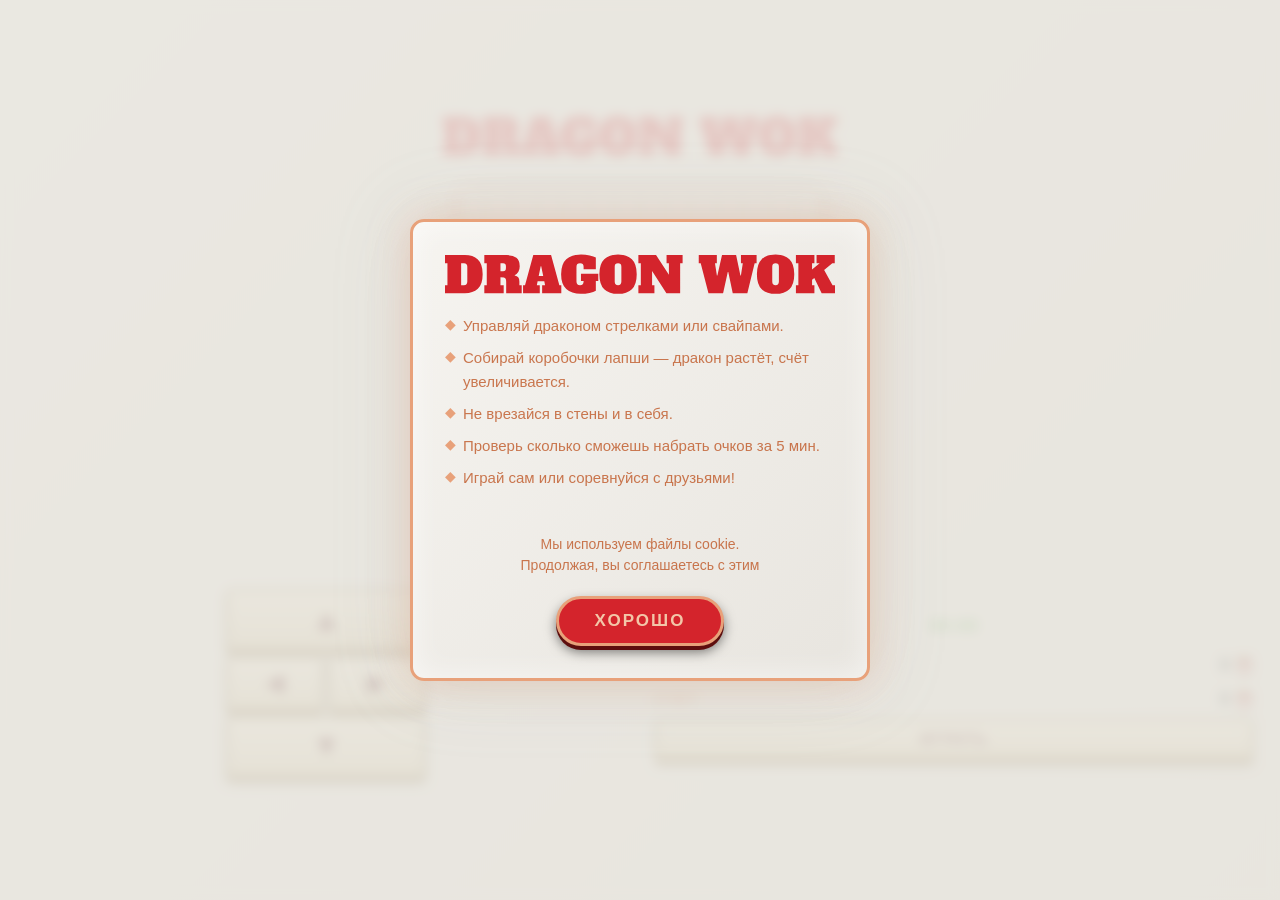
==== index.html @ 241ba885 "transfer" ====
<!DOCTYPE html>
<html lang="en">
<head>
  <meta charset="UTF-8">
  <meta name="viewport" content="width=device-width, initial-scale=1.0, maximum-scale=1.0, user-scalable=no, viewport-fit=cover">
  <meta name="theme-color" content="#0b0c1e">
  <title>DRAGON WOK</title>
  
  <link rel="icon" type="image/png" sizes="16x16" href="game/assets/favicon/favicon-16x16.png">
  <link rel="icon" type="image/png" sizes="32x32" href="game/assets/favicon/favicon-32x32.png">
  <link rel="apple-touch-icon" sizes="180x180" href="game/assets/favicon/apple-touch-icon.png">

  <style>
  /* ============================================================
     [BLOCK: preloader]
     Виден до загрузки CSS и JS. Инлайн-стили — чтобы отрисовался
     мгновенно, без внешних запросов.
     ============================================================ */
  html { visibility: hidden; }
  html.ready { visibility: visible; }

  #preloader {
    position: fixed;
    inset: 0;
    z-index: 9999;

    display: flex;
    flex-direction: column;
    align-items: center;
    justify-content: center;
    gap: 24px;

    background: #eceae6;
    color: #262729;

    font-family: system-ui, -apple-system, sans-serif;
    font-size: 18px;
    letter-spacing: 2px;
    text-align: center;

    visibility: visible;
  }

  html.ready #preloader {
    display: none;
  }

  .preloader-logo {
    width: min(80vw, 320px);
    height: auto;
  }

  .preloader-head {
    width: 72px;
    height: 72px;
    object-fit: contain;

    animation: preloader-bounce 1.4s ease-in-out infinite;
  }

  .preloader-text {
    opacity: 0.7;
  }

  @keyframes preloader-bounce {
    0%, 100% { transform: translateY(0); }
    50%      { transform: translateY(-12px); }
  }
  </style>

  <!-- Core -->
  <link rel="stylesheet" href="core/css/base.css">
  <link rel="stylesheet" href="core/css/layout.css">
  <link rel="stylesheet" href="core/css/overlays.css">
  <link rel="stylesheet" href="core/css/controls.css">

  <!-- Game -->
  <link rel="stylesheet" href="game/css/theme.css">

</head>
<body>

    <!-- ============================================================
       PRELOADER
       ============================================================ -->
  <div id="preloader">

    <!-- Логотип (SVG-инлайн) -->
    <svg class="preloader-logo" xmlns="http://www.w3.org/2000/svg"
         viewBox="0 12.2 478.1 40.3" width="478.1" height="40.3">
      <g fill="#d4242c">
        <g transform="translate(0, 0)">
          <path d="M0 43.60L2.50 43.60L2.50 21.10L0 21.10L0 12.90L22.95 12.90Q29.40 12.90 32.80 15.55Q36.20 18.20 36.20 24.15Q36.20 27.50 34.85 29.95Q33.50 32.40 31 33.35L31.05 33.85Q35.85 34.60 35.85 39.75L35.85 43.60L38.20 43.60L38.20 51.80L22.35 51.80L22.35 40.05Q22.35 38.10 21.78 37.10Q21.20 36.10 19.98 35.75Q18.75 35.40 16.50 35.40L16.50 43.60L19.80 43.60L19.80 51.80L0 51.80L0 43.60M19.20 29.30Q20.65 29.30 21.38 28.53Q22.10 27.75 22.10 26.10L22.10 24.30Q22.10 22.65 21.38 21.88Q20.65 21.10 19.20 21.10L16.50 21.10L16.50 29.30L19.20 29.30ZM76.70 43.60L78.70 43.60L78.70 51.80L59.10 51.80L59.10 43.60L62.10 43.60L61.30 39.60L54.50 39.60L53.70 43.60L56.70 43.60L56.70 51.80L39.60 51.80L39.60 43.60L41.60 43.60L50.05 12.90L68.25 12.90L76.70 43.60M55.60 34.30L60.20 34.30L58.15 24.35L57.65 24.35L55.60 34.30ZM135.45 21.10L132.95 21.10L132.95 43.60L135.45 43.60L135.45 51.80L116.55 51.80L116.55 43.60L118.95 43.60L118.95 26.10L110.45 51.80L103.05 51.80L94.30 26.35L94.30 43.60L96.70 43.60L96.70 51.80L80.30 51.80L80.30 43.60L82.80 43.60L82.80 21.10L80.30 21.10L80.30 12.90L103.20 12.90L108.40 28.50L113.40 12.90L135.45 12.90L135.45 21.10ZM137.45 51.80L137.45 43.60L139.95 43.60L139.95 21.10L137.45 21.10L137.45 12.90L171.20 12.90L171.20 28.00L160.00 28.00L160.00 21.10L153.95 21.10L153.95 29.00L158.35 29.00L158.35 34.70L153.95 34.70L153.95 43.60L160.00 43.60L160.00 35.70L171.20 35.70L171.20 51.80L137.45 51.80ZM201.90 12.90L218.30 12.90L218.30 21.10L215.80 21.10L215.80 51.80L201.75 51.80L187.10 29.25L187.10 43.60L189.50 43.60L189.50 51.80L173.10 51.80L173.10 43.60L175.60 43.60L175.60 21.10L173.10 21.10L173.10 12.90L191.15 12.90L204.30 32.95L204.30 21.10L201.90 21.10L201.90 12.90ZM235.20 43.60L237.70 43.60L237.70 21.15L235.20 21.15L235.20 12.90L255.50 12.90Q263.85 12.90 268.78 17.48Q273.70 22.05 273.70 32.35Q273.70 42.65 268.78 47.23Q263.85 51.80 255.50 51.80L235.20 51.80L235.20 43.60M254.60 43.60Q256.30 43.60 257.15 42.70Q258 41.80 258 39.90L258 24.80Q258 21.10 254.60 21.10L251.70 21.10L251.70 43.60L254.60 43.60ZM275.40 43.60L277.90 43.60L277.90 21.10L275.40 21.10L275.40 12.90L298.35 12.90Q304.80 12.90 308.20 15.55Q311.60 18.20 311.60 24.15Q311.60 27.50 310.25 29.95Q308.90 32.40 306.40 33.35L306.45 33.85Q311.25 34.60 311.25 39.75L311.25 43.60L313.60 43.60L313.60 51.80L297.75 51.80L297.75 40.05Q297.75 38.10 297.18 37.10Q296.60 36.10 295.38 35.75Q294.15 35.40 291.90 35.40L291.90 43.60L295.20 43.60L295.20 51.80L275.40 51.80L275.40 43.60M294.60 29.30Q296.05 29.30 296.78 28.53Q297.50 27.75 297.50 26.10L297.50 24.30Q297.50 22.65 296.78 21.88Q296.05 21.10 294.60 21.10L291.90 21.10L291.90 29.30L294.60 29.30ZM352.10 43.60L354.10 43.60L354.10 51.80L334.50 51.80L334.50 43.60L337.50 43.60L336.70 39.60L329.90 39.60L329.10 43.60L332.10 43.60L332.10 51.80L315.00 51.80L315.00 43.60L317.00 43.60L325.45 12.90L343.65 12.90L352.10 43.60M331.00 34.30L335.60 34.30L333.55 24.35L333.05 24.35L331.00 34.30ZM391.90 39.30L389.40 39.30L389.40 49.30Q387.20 50.55 382.98 51.53Q378.75 52.50 373.85 52.50Q364.50 52.50 359.20 47.58Q353.90 42.65 353.90 32.35Q353.90 21.80 359.18 17Q364.45 12.20 374.25 12.20Q379.00 12.20 383.15 13.20Q387.30 14.20 389.40 15.45L389.40 27.40L376.90 27.40L376.90 25.05Q376.90 22.95 376.03 22.03Q375.15 21.10 373.25 21.10Q371.35 21.10 370.48 22.03Q369.60 22.95 369.60 25.05L369.60 39.65Q369.60 41.75 370.48 42.68Q371.35 43.60 373.25 43.60Q375.15 43.60 376.03 42.68Q376.90 41.75 376.90 39.65L376.90 39.30L374.20 39.30L374.20 31.85L391.90 31.85L391.90 39.30ZM412.10 52.50Q402.95 52.50 397.98 47.70Q393.00 42.90 393.00 32.35Q393.00 21.80 397.98 17Q402.95 12.20 412.10 12.20Q421.25 12.20 426.23 17Q431.20 21.80 431.20 32.35Q431.20 42.90 426.23 47.70Q421.25 52.50 412.10 52.50M412.10 43.60Q413.80 43.60 414.65 42.70Q415.50 41.80 415.50 39.90L415.50 24.80Q415.50 22.90 414.65 22.00Q413.80 21.10 412.10 21.10Q410.40 21.10 409.55 22.00Q408.70 22.90 408.70 24.80L408.70 39.90Q408.70 41.85 409.55 42.73Q410.40 43.60 412.10 43.60ZM461.70 12.90L478.10 12.90L478.10 21.10L475.60 21.10L475.60 51.80L461.55 51.80L446.90 29.25L446.90 43.60L449.30 43.60L449.30 51.80L432.90 51.80L432.90 43.60L435.40 43.60L435.40 21.10L432.90 21.10L432.90 12.90L450.95 12.90L464.10 32.95L464.10 21.10L461.70 21.10L461.70 12.90Z"/>
        </g>
      </g>
    </svg>

    <!-- Голова дракона -->
    <img class="preloader-head" src="game/assets/head.svg" alt="">

    <!-- Текст -->
    <div class="preloader-text">Загрузка...</div>

  </div>

  <div class="game-wrapper" id="gameWrapper">

    <header class="header" id="header">
      <div class="header-brand" id="headerBrand">
        <!-- Сюда: логотип или название -->
        <img src="game/assets/logo.svg" alt="Game" class="header-logo">
      </div>
    </header>

    <div class="canvas-container" id="canvasContainer">
      <canvas id="gameCanvas" width="600" height="600"></canvas>

      <div id="startHint" class="touch-hint" role="status" aria-live="polite">
        <div class="hint-start">
          <small>НАЖМИТЕ "ИГРАТЬ"</small>
        </div>

        <div class="hint-limit">
          <div class="hint-limit-title">Время вышло</div>
          <div class="hint-limit-record">
            Ваш рекорд: <span id="limitBestScore">0</span>
          </div>
          <div class="hint-limit-body">
            <p>Надеемся, что смогли вас развлечь</p>
            <p>Ждём вас снова, и желаем приятного аппетита!</p>
          </div>
        </div>
      </div>
    </div>

    <div class="bottom-row" id="bottomRow">

<div class="dpad" id="dpad">

      <button class="dpad-btn dpad-up" data-dir="UP" type="button" aria-label="Up">
        <svg class="dpad-icon" viewBox="0 0 24 24" aria-hidden="true">
          <path d="M12 4 L20 20 L4 20 Z" fill="currentColor"/>
        </svg>
      </button>

      <button class="dpad-btn dpad-left" data-dir="LEFT" type="button" aria-label="Left">
        <svg class="dpad-icon" viewBox="0 0 24 24" aria-hidden="true">
          <path d="M4 12 L20 4 L20 20 Z" fill="currentColor"/>
        </svg>
      </button>

      <button class="dpad-btn dpad-right" data-dir="RIGHT" type="button" aria-label="Right">
        <svg class="dpad-icon" viewBox="0 0 24 24" aria-hidden="true">
          <path d="M20 12 L4 4 L4 20 Z" fill="currentColor"/>
        </svg>
      </button>

      <button class="dpad-btn dpad-down" data-dir="DOWN" type="button" aria-label="Down">
        <svg class="dpad-icon" viewBox="0 0 24 24" aria-hidden="true">
          <path d="M12 20 L4 4 L20 4 Z" fill="currentColor"/>
        </svg>
      </button>

    </div>

      <div class="bottom-right" id="bottomRight">

        <div class="timer-box" id="timerBox">
          <span id="timeLeft">00:00</span>
        </div>

        <div class="stat-row">
          <span class="stat-label" id="bestLabel">РЕКОРД</span>
          <span class="stat-value">
            <span id="bestScore">0</span>
            <img src="game/assets/box.svg" alt="" class="stat-icon">
          </span>
        </div>

        <div class="stat-row">
          <span class="stat-label" id="scoreLabel">СЧЕТ</span>
          <span class="stat-value">
            <span id="scoreDisplay">0</span>
            <img src="game/assets/box.svg" alt="" class="stat-icon">
          </span>
        </div>

          <button id="pauseButton" class="pause-btn" type="button" aria-label="Pause">Играть</button>

        

      </div>

    </div>

  </div>

  <div class="intro-modal hidden" id="introModal" role="dialog" aria-modal="true" aria-labelledby="introTitle">
    <div class="intro-content">

      <div class="header-brand">
          <!-- Generated by text-to-svg.com -->
          <svg xmlns="http://www.w3.org/2000/svg" viewBox="0 12.199999809265137 398.70001220703125 40.29999923706055" data-asc="1.036" width="398.70001220703125" height="40.29999923706055"><g fill="#d4242c"><g transform="translate(0, 0)"><path d="M0 43.60L2.50 43.60L2.50 21.15L0 21.15L0 12.90L20.30 12.90Q28.65 12.90 33.58 17.48Q38.50 22.05 38.50 32.35Q38.50 42.65 33.58 47.23Q28.65 51.80 20.30 51.80L0 51.80L0 43.60M19.40 43.60Q21.10 43.60 21.95 42.70Q22.80 41.80 22.80 39.90L22.80 24.80Q22.80 21.10 19.40 21.10L16.50 21.10L16.50 43.60L19.40 43.60ZM40.20 43.60L42.70 43.60L42.70 21.10L40.20 21.10L40.20 12.90L63.15 12.90Q69.60 12.90 73 15.55Q76.40 18.20 76.40 24.15Q76.40 27.50 75.05 29.95Q73.70 32.40 71.20 33.35L71.25 33.85Q76.05 34.60 76.05 39.75L76.05 43.60L78.40 43.60L78.40 51.80L62.55 51.80L62.55 40.05Q62.55 38.10 61.98 37.10Q61.40 36.10 60.18 35.75Q58.95 35.40 56.70 35.40L56.70 43.60L60 43.60L60 51.80L40.20 51.80L40.20 43.60M59.40 29.30Q60.85 29.30 61.58 28.53Q62.30 27.75 62.30 26.10L62.30 24.30Q62.30 22.65 61.58 21.88Q60.85 21.10 59.40 21.10L56.70 21.10L56.70 29.30L59.40 29.30ZM116.90 43.60L118.90 43.60L118.90 51.80L99.30 51.80L99.30 43.60L102.30 43.60L101.50 39.60L94.70 39.60L93.90 43.60L96.90 43.60L96.90 51.80L79.80 51.80L79.80 43.60L81.80 43.60L90.25 12.90L108.45 12.90L116.90 43.60M95.80 34.30L100.40 34.30L98.35 24.35L97.85 24.35L95.80 34.30ZM156.70 39.30L154.20 39.30L154.20 49.30Q152 50.55 147.78 51.53Q143.55 52.50 138.65 52.50Q129.30 52.50 124 47.58Q118.70 42.65 118.70 32.35Q118.70 21.80 123.97 17Q129.25 12.20 139.05 12.20Q143.80 12.20 147.95 13.20Q152.10 14.20 154.20 15.45L154.20 27.40L141.70 27.40L141.70 25.05Q141.70 22.95 140.82 22.03Q139.95 21.10 138.05 21.10Q136.15 21.10 135.28 22.03Q134.40 22.95 134.40 25.05L134.40 39.65Q134.40 41.75 135.28 42.68Q136.15 43.60 138.05 43.60Q139.95 43.60 140.82 42.68Q141.70 41.75 141.70 39.65L141.70 39.30L139 39.30L139 31.85L156.70 31.85L156.70 39.30ZM176.90 52.50Q167.75 52.50 162.78 47.70Q157.80 42.90 157.80 32.35Q157.80 21.80 162.78 17Q167.75 12.20 176.90 12.20Q186.05 12.20 191.03 17Q196 21.80 196 32.35Q196 42.90 191.03 47.70Q186.05 52.50 176.90 52.50M176.90 43.60Q178.60 43.60 179.45 42.70Q180.30 41.80 180.30 39.90L180.30 24.80Q180.30 22.90 179.45 22.00Q178.60 21.10 176.90 21.10Q175.20 21.10 174.35 22.00Q173.50 22.90 173.50 24.80L173.50 39.90Q173.50 41.85 174.35 42.73Q175.20 43.60 176.90 43.60ZM226.50 12.90L242.90 12.90L242.90 21.10L240.40 21.10L240.40 51.80L226.35 51.80L211.70 29.25L211.70 43.60L214.10 43.60L214.10 51.80L197.70 51.80L197.70 43.60L200.20 43.60L200.20 21.10L197.70 21.10L197.70 12.90L215.75 12.90L228.90 32.95L228.90 21.10L226.50 21.10L226.50 12.90ZM302.55 12.90L318.55 12.90L318.55 21.10L316.55 21.10L309.10 51.80L294.15 51.80L289.60 30.20L289.10 30.20L284.30 51.80L269.35 51.80L261.40 21.10L259.40 21.10L259.40 12.90L277.90 12.90L277.90 21.10L276.00 21.10L277.95 33.85L278.45 33.85L283.20 12.90L297.60 12.90L302.00 33.85L302.50 33.85L304.45 21.10L302.55 21.10L302.55 12.90ZM337.95 52.50Q328.80 52.50 323.82 47.70Q318.85 42.90 318.85 32.35Q318.85 21.80 323.82 17Q328.80 12.20 337.95 12.20Q347.10 12.20 352.07 17Q357.05 21.80 357.05 32.35Q357.05 42.90 352.07 47.70Q347.10 52.50 337.95 52.50M337.95 43.60Q339.65 43.60 340.50 42.70Q341.35 41.80 341.35 39.90L341.35 24.80Q341.35 22.90 340.50 22.00Q339.65 21.10 337.95 21.10Q336.25 21.10 335.40 22.00Q334.55 22.90 334.55 24.80L334.55 39.90Q334.55 41.85 335.40 42.73Q336.25 43.60 337.95 43.60ZM396.20 43.60L398.70 43.60L398.70 51.80L385.05 51.80L377.55 36.30L375.25 38.20L375.25 43.60L377.65 43.60L377.65 51.80L358.75 51.80L358.75 43.60L361.25 43.60L361.25 21.10L358.75 21.10L358.75 12.90L377.65 12.90L377.65 21.10L375.25 21.10L375.25 27.70L383 21.10L379.85 21.10L379.85 12.90L398.45 12.90L398.45 21.10L395.95 21.10L387.60 28.00L396.20 43.60Z"/></g></g></svg>
      </div>
      <div class="intro-rules">
        <ul>
          <li>Управляй драконом стрелками или свайпами.</li>
          <li>Собирай коробочки лапши — дракон растёт, счёт увеличивается.</li>
          <li>Не врезайся в стены и в себя.</li>
          <li>Проверь сколько сможешь набрать очков за <span id="introLimitMinutes">5</span> мин.</li>
          <li>Играй сам или соревнуйся с друзьями!</li>
        </ul>
      </div>

      <div class="intro-cookie">
        Мы используем файлы cookie. <br>Продолжая, вы соглашаетесь с этим
      </div>

      <button class="intro-accept" id="introAccept" type="button">
        Хорошо
      </button>

    </div>
  </div>

  <script type="module" src="core/js/main.js"></script>

  <!-- <a href='https://pngtree.com/freepng/chinese-dragon-head_5399712.html'>png image from pngtree.com/</a> -->
</body>
</html>
---- core/css/base.css ----
/* ============================================================
   [FILE: core/css/base.css]
   Назначение: reset, структурные переменные, html/body, утилиты.
   Без стилистики — цвета, шрифты, тени, радиусы задаются игрой
   в game/css/theme.css.
   ============================================================ */


/* ============================================================
   [BLOCK: reset]
   ============================================================ */
*,
*::before,
*::after {
  box-sizing: border-box;
  margin: 0;
  padding: 0;
  -webkit-tap-highlight-color: transparent;
}


/* ============================================================
   [BLOCK: structural-tokens]
   Только то, что описывает структуру и тайминги.
   Никаких цветов, шрифтов, скруглений — они в theme.css.
   ============================================================ */
:root {

  /* ---------- Отступы между блоками ---------- */
  --gap-xs:   clamp(4px, 0.8vw, 5px);
  --gap-sm: clamp(16px, 4vw, 28px);
  --gap-md:   clamp(6px, 1.8vw, 12px);
  --gap-lg:   clamp(10px, 2.5vw, 18px);

  /* ---------- Внутренние отступы панелей ---------- */
  --pad-panel-y: clamp(5px, 1.4vw, 9px);
  --pad-panel-x: clamp(8px, 2vw, 14px);

  /* ---------- Размеры ключевых блоков ---------- */
  --wrapper-pad:  clamp(4px, 1vw, 10px);
  --header-h: clamp(36px, 9vw, 52px);
  --dpad-size:    clamp(150px, 38vw, 200px);
  --bottom-pad-y: 6px;
  --bottom-h:     calc(var(--dpad-size) + var(--bottom-pad-y) * 2);
  --safe-pad: clamp(10px, 3vw, 16px);

  /* ---------- Тайминги анимаций ---------- */
  --t-fast:   0.07s;
  --t-base:   0.3s;
  --t-pop:    0.4s;
}


/* ============================================================
   [BLOCK: html-body]
   Структура и запрет скролла. Без фонового цвета и шрифта —
   их задаёт игра.
   ============================================================ */
html,
body {
  width: 100%;
  height: 100dvh;
  overflow: hidden;
  overscroll-behavior: none;
  position: fixed;
}

body {
  margin: 0;
  padding: 0;
  touch-action: manipulation;
  user-select: none;
  -webkit-user-select: none;
}


/* ============================================================
   [BLOCK: helpers]
   ============================================================ */
.hidden {
  display: none !important;
}

.visually-hidden {
  position: absolute;
  width: 1px;
  height: 1px;
  padding: 0;
  margin: -1px;
  overflow: hidden;
  clip: rect(0, 0, 0, 0);
  white-space: nowrap;
  border: 0;
}


/* ============================================================
   [BLOCK: focus]
   Структура фокуса. Цвет — в theme.css через :focus-visible.
   ============================================================ */
:focus-visible {
  outline: 2px solid;
  outline-offset: 3px;
}


/* ============================================================
   [BLOCK: reduced-motion]
   ============================================================ */
@media (prefers-reduced-motion: reduce) {
  *,
  *::before,
  *::after {
    animation-duration: 0.01ms !important;
    animation-iteration-count: 1 !important;
    transition-duration: 0.01ms !important;
    scroll-behavior: auto !important;
  }
}

/* ============================================================
   [BLOCK: force-portrait]
   На мобильных в ландшафте разворачиваем весь body на 90°.
   Игра всегда выглядит вертикальной.
   ============================================================ */
@media (orientation: landscape) and (max-height: 500px) {
  html {
    width: 100vh;
    height: 100vw;
    overflow: hidden;
  }

  body {
    width: 100vh;
    height: 100vw;
    transform: rotate(90deg) translateY(-100%);
    transform-origin: top left;
    overflow: hidden;
  }
}
---- core/css/layout.css ----
/* ============================================================
   [FILE: core/css/layout.css]
   Назначение: структура каркаса. Позиционирование, размеры,
   flex/grid. Без цветов, градиентов, теней, скруглений.
   Вся стилистика — в game/css/theme.css.
   ============================================================ */


/* ============================================================
   [BLOCK: game-wrapper]
   ============================================================ */
.game-wrapper {
  position: fixed;
  inset: 0;
  z-index: 2;

  display: flex;
  flex-direction: column;
  justify-content: center;
  align-items: center;

  padding-top:    max(var(--wrapper-pad), env(safe-area-inset-top));
  padding-right:  max(var(--wrapper-pad), env(safe-area-inset-right));
  padding-bottom: max(var(--wrapper-pad), env(safe-area-inset-bottom));
  padding-left:   max(var(--wrapper-pad), env(safe-area-inset-left));

  gap: var(--gap-sm);

  overflow: hidden;
  touch-action: manipulation;
}


/* ============================================================
   [BLOCK: header]
   ============================================================ */
.header {
  flex: 0 0 auto;

  display: flex;
  justify-content: center;
  align-items: center;

  width: 100%;
  min-height: var(--header-h);

  padding: 0 var(--safe-pad);
  margin-bottom: 0;   /* ← отступ даёт gap в game-wrapper */
}

/* ============================================================
   [BLOCK: header-brand]
   Контейнер для логотипа или названия. Содержимое задаётся
   в index.html конкретной игры.
   ============================================================ */
.header-brand {
  display: flex;
  align-items: center;
  justify-content: center;

  max-width: 100%;
  max-height: 100%;

  padding: 0 8px;         /* ← защита от края */

  overflow: hidden;
}

.header-logo {
  display: block;

  max-width: 100%;        /* не шире контейнера */
  max-height: var(--header-h);

  width: auto;
  height: auto;

  object-fit: contain;
}

/* ============================================================
   [BLOCK: canvas-container]
   ============================================================ */
.canvas-container {
  flex: 0 0 auto;

  width:  min(100%, 360px);
  height: min(100%, 360px);

  /*margin-bottom: var(--gap-md);*/
  
  touch-action: manipulation;
}


/* ============================================================
   [BLOCK: canvas]
   ============================================================ */
canvas {
  display: block;
  width: 100%;
  height: 100%;

  image-rendering: pixelated;
  touch-action: manipulation;
  cursor: pointer;
}
---- core/css/overlays.css ----
/* ============================================================
   [FILE: core/css/overlays.css]
   Назначение: структура оверлеев. Позиционирование, размеры,
   flex, анимации. Без цветов, теней, шрифтов, скруглений —
   они в game/css/theme.css.
   ============================================================ */


/* ============================================================
   [BLOCK: touch-hint]
   ============================================================ */
.touch-hint {
  position: fixed;
  inset: 0;

  width: max-content;
  height: max-content;
  max-width: 90%;

  margin: auto;

  padding: clamp(14px, 3vw, 28px) clamp(18px, 5vw, 42px);

  backdrop-filter: blur(4px);
  -webkit-backdrop-filter: blur(4px);

  pointer-events: none;
  z-index: 10;

  animation: pulse-glow 1.8s ease-in-out infinite;
}

.touch-hint small {
  display: block;
}


/* ============================================================
   [BLOCK: hint-start]
   ============================================================ */
.hint-start {
  display: none;
}


/* ============================================================
   [BLOCK: hint-limit]
   ============================================================ */
.hint-limit {
  display: none;
}

.hint-limit-title,
.hint-limit-record,
.hint-limit-body {
  display: block;
}

.hint-limit-body p {
  margin: 0;
}

.hint-limit-body p + p {
  margin-top: 6px;
}


/* ============================================================
   [BLOCK: hint-state-switch]
   ============================================================ */
body[data-hint="none"]  .touch-hint { display: none; }

body[data-hint="start"] .hint-start { display: block; }
body[data-hint="limit"] .hint-limit { display: block; }

body[data-hint="limit"] .touch-hint {
  animation: none;
}


/* ============================================================
   [BLOCK: animations]
   transform управляется только анимацией. Центрирование —
   через margin: auto + inset: 0. translate отсутствует.
   ============================================================ */
@keyframes pulse-glow {
  0%, 100% {
    opacity: 0.95;
    transform: scale(1);
  }
  50% {
    opacity: 1;
    transform: scale(1.05);
  }
}

@keyframes pulse-glow-danger {
  0%, 100% {
    opacity: 0.95;
    transform: scale(1);
  }
  50% {
    opacity: 1;
    transform: scale(1.05);
  }
}


/* ============================================================
   [BLOCK: intro-modal]
   ============================================================ */
.intro-modal {
  position: fixed;
  inset: 0;
  z-index: 1000;

  display: flex;
  align-items: center;
  justify-content: center;

  padding: 16px;

  backdrop-filter: blur(6px);
  -webkit-backdrop-filter: blur(6px);

  transition:
    opacity var(--t-base),
    visibility var(--t-base);
}

.intro-modal.hidden {
  opacity: 0;
  visibility: hidden;
  pointer-events: none;
}


/* ============================================================
   [BLOCK: intro-content]
   ============================================================ */
.intro-content {
  position: relative;

  width: 100%;
  max-width: 460px;
  max-height: 90vh;

  display: flex;
  flex-direction: column;

  padding: clamp(20px, 5vw, 32px);

  text-align: center;

  overflow-y: auto;
}


/* ============================================================
   [BLOCK: intro-title]
   ============================================================ */
.intro-title {
  margin-bottom: 16px;
}


/* ============================================================
   [BLOCK: intro-rules]
   ============================================================ */
.intro-rules {
  line-height: 1.6;
  text-align: left;
}

.intro-rules ul {
  list-style: none;
  padding: 0;
  margin: 0;
}

.intro-rules li {
  position: relative;
  padding-left: 18px;
  margin-bottom: 8px;
}

.intro-rules li::before {
  content: '◆';
  position: absolute;
  left: 0;
  top: 0;
}


/* ============================================================
   [BLOCK: intro-cookie]
   ============================================================ */
.intro-cookie {
  margin-top: 20px;
  padding-top: 16px;

  line-height: 1.5;
  text-align: center;
}


/* ============================================================
   [BLOCK: intro-accept]
   ============================================================ */
.intro-accept {
  align-self: center;

  margin-top: 20px;
  padding: 12px 36px;

  font-family: inherit;
  white-space: nowrap;

  cursor: pointer;
  touch-action: manipulation;

  transition:
    background var(--t-fast),
    box-shadow var(--t-fast),
    transform var(--t-fast);
}

.intro-accept:active {
  transform: translateY(4px);
}


/* ============================================================
   [BLOCK: intro-mobile]
   ============================================================ */
@media (max-width: 520px) {
  .intro-content {
    max-height: 88vh;
    padding: 18px 16px;
  }

  .intro-accept {
    width: 100%;
  }
}
---- core/css/controls.css ----
/* ============================================================
   [FILE: core/css/controls.css]
   Назначение: структура нижней панели. Позиционирование,
   размеры, grid/flex, поведение при нажатии. Без цветов,
   градиентов, теней, скруглений — они в game/css/theme.css.
   ============================================================ */


/* ============================================================
   [BLOCK: bottom-row]
   ============================================================ */
.bottom-row {
  flex: 0 0 auto;

  display: grid;
  grid-template-columns: 1fr 1fr;
  grid-template-rows: var(--bottom-h);

  width: 100%;
  height: var(--bottom-h);

  padding: 0 var(--safe-pad);
  margin-top: 0;   /* ← отступ даёт gap в game-wrapper */

  gap: var(--gap-sm);
}


/* ============================================================
   [BLOCK: dpad]
   Крестовина.
   Верх: ▲ на всю ширину.
   Низ:  ▼ на всю ширину.
   Середина: ◀ и ▶ делят ширину пополам.
   ============================================================ */
.dpad {
  display: grid;
  grid-template-columns: 1fr 1fr;
  grid-template-rows:    auto auto auto;
  gap: 4px;

  width:  var(--dpad-size);
  height: auto;

  align-self: center;
  justify-self: center;

  touch-action: none;
  user-select: none;
}

/* Верхняя кнопка — на две колонки */
.dpad-up {
  grid-column: 1 / 3;
  grid-row: 1;
  height: calc(var(--dpad-size) / 3);
}

/* Средний ряд: ◀ в первой колонке, ▶ во второй */
.dpad-left {
  grid-column: 1;
  grid-row: 2;
  height: calc(var(--dpad-size) / 3);
}

.dpad-right {
  grid-column: 2;
  grid-row: 2;
  height: calc(var(--dpad-size) / 3);
}

/* Нижняя кнопка — на две колонки */
.dpad-down {
  grid-column: 1 / 3;
  grid-row: 3;
  height: calc(var(--dpad-size) / 3);
}


/* ============================================================
   [BLOCK: dpad-btn]
   ============================================================ */
.dpad-btn {
  display: flex;
  align-items: center;
  justify-content: center;

  width: 100%;
  height: 100%;

  padding: 0;

  cursor: pointer;
  touch-action: none;
  user-select: none;

  transition:
    transform var(--t-fast),
    background var(--t-fast),
    box-shadow var(--t-fast),
    color var(--t-fast);
}

.dpad-btn:active,
.dpad-btn.pressed {
  transform: translateY(2px);
}


/* ============================================================
   [BLOCK: dpad-icon]
   SVG-треугольник внутри кнопки.
   Для ◀ ▶ — крупный (70%).
   Для ▲ ▼ — приплюснутый по высоте, чтобы не растягивался
   на всю ширину кнопки.
   ============================================================ */
.dpad-icon {
  display: block;
  width: 60%;
  height: 60%;
  pointer-events: none;
}

.dpad-up .dpad-icon,
.dpad-down .dpad-icon {
  width: 30%;
  height: 45%;
}

.dpad-left .dpad-icon,
.dpad-right .dpad-icon {
  width: 55%;
  height: 55%;
}


/* ============================================================
   [BLOCK: bottom-right]
   Правая колонка: BEST, SCORE, TIMER. Вертикальный стек.
   ============================================================ */
.bottom-right {
  position: relative;

  display: flex;
  flex-direction: column;
  justify-content: center;
  align-items: stretch;

  width: 100%;
  height: 100%;

  gap: var(--gap-xs);

  overflow: hidden;
}

/* ============================================================
   [BLOCK: stat-row]
   Строка в правой колонке нижней панели.
   Метка слева, значение справа.
   ============================================================ */
.stat-row {
  display: flex;
  align-items: center;
  justify-content: space-between;

  gap: 6px;

  width: 100%;
  padding: var(--pad-panel-y) var(--pad-panel-x);

  font-size: clamp(10px, 2.8vw, 14px);
  font-weight: bold;
  line-height: 1.2;
  letter-spacing: 1px;
  white-space: nowrap;

  min-width: 0;
  overflow: hidden;
  text-overflow: ellipsis;
}

.stat-label {
  text-align: left;
  min-width: 0;
  overflow: hidden;
  text-overflow: ellipsis;
}

.stat-value {
  display: inline-flex;
  align-items: center;
  gap: 4px;
}

.stat-icon {
  display: block;
  width: 1.2em;
  height: 1.2em;
  object-fit: contain;
}

/* ============================================================
   [BLOCK: timer-box]
   Таймер. Без иконки, без обводки.
   ============================================================ */
.timer-box {
  display: flex;
  align-items: center;
  justify-content: center;

  padding: var(--pad-panel-y) var(--pad-panel-x);

  font-size: clamp(18px, 5vw, 28px);
  font-weight: 900;
  letter-spacing: 2px;
  white-space: nowrap;
}

.timer-box.danger {
  animation: timer-pulse 1s ease-in-out infinite;
}

@keyframes timer-pulse {
  0%, 100% { opacity: 1; }
  50%      { opacity: 0.6; }
}

/* ============================================================
   [BLOCK: pause-btn]
   Кнопка паузы в правой панели, под строками счёта.
   ============================================================ */
.pause-btn {
  display: flex;
  align-items: center;
  justify-content: center;

  width: 100%;

  padding: var(--pad-panel-y) var(--pad-panel-x);

  border: none;

  font-family: inherit;
  font-size: clamp(10px, 3vw, 14px);
  font-weight: 900;
  letter-spacing: 1px;
  text-transform: uppercase;
  white-space: nowrap;

  cursor: pointer;
  touch-action: manipulation;

  transition:
    transform var(--t-fast),
    background var(--t-fast),
    box-shadow var(--t-fast),
    color var(--t-fast);
}

.pause-btn:active {
  transform: translateY(2px);
}

.pause-btn.hidden {
  display: none;
}
---- game/css/theme.css ----
/* ============================================================
   [FILE: game/css/theme.css]
   Вся стилистика игры: цвета, градиенты, тени, свечения,
   скругления, шрифты. Структура приходит из core/css/*.
   Тема: светлая, лёгкая, серо-жемчужная — «японский карп кои».
   ============================================================ */


/* ============================================================
   [BLOCK: tokens]
   Единые значения темы. Меняешь здесь — меняется во всей игре.
   ============================================================ */
:root {

  /* ---------- Цвета фона и каркаса ---------- */
  --color-bg-deep:        #eceae6;   
  --color-bg-wrapper-1:   #f6f4f0;   
  --color-bg-wrapper-2:   #e8e5df;   
  --color-bg-panel:       #fbfaf8;   
  --color-bg-field:       #f4f2ee;   

  /* ---------- Акценты ---------- */
  --color-gold:           #9aa0a6;   
  --color-gold-bright:    #c9ced4;   
  --color-gold-deep:      #6b7076;   

  --color-orange:         #e8a17a;   
  --color-orange-glow:    #f3c6a8;   

  --color-warning: #d87a0f; 
  --color-red:            #d97b7b;   
  --color-red-deep:       #a85a5a;   

  --color-green:          #73b871;   
  --color-green-bright:   #69b15c;   
  --color-green-deep:     #6d856c;   

  /* ---------- Текст ---------- */
  --color-text-main:      #262729;   
  --color-text-dim:       #b9450fb7;   
  --color-text-warm:      #5a5450;   
  --color-text-accent:    #2a2c2e;   

  /* ---------- Скругления ---------- */
  --radius-sm:   4px;
  --radius-md:   8px;
  --radius-lg:   14px;
  --radius-pill: 40px;

  /* ---------- Шрифт ---------- */
  --font-mono: 'Segoe UI', Tahoma, Geneva, Verdana, sans-serif;
}


/* ============================================================
   [BLOCK: html-body]
   Фон и шрифт всей страницы.
   ============================================================ */
body {
  background-color: var(--color-bg-deep);
  font-family: var(--font-mono);
  color: var(--color-text-main);
}


/* ============================================================
   [BLOCK: focus]
   ============================================================ */
:focus-visible {
  outline-color: var(--color-orange);
}


/* ============================================================
   [BLOCK: game-wrapper]
   Фон игрового каркаса.
   ============================================================ */
.game-wrapper {
  background-image: linear-gradient(
    135deg,
    var(--color-bg-wrapper-1) 0%,
    var(--color-bg-wrapper-2) 100%
  );
}


/* ============================================================
   [BLOCK: header]
   ============================================================ */
.header {
  color: var(--color-text-main);
}

/* ============================================================
   [BLOCK: header-brand]
   ============================================================ */
.header-brand {
  font-size: clamp(16px, 4vw, 22px);
  font-weight: 900;
  letter-spacing: 4px;
  color: var(--color-text-accent);
  text-shadow:
    0 0 1px var(--color-orange-glow),
    1px 1px 0 #000;
}

/* ============================================================
   [BLOCK: intro-brand]
   Логотип внутри intro-модалки. Крупнее, чем в шапке.
   ============================================================ */
.intro-content .header-brand {
  margin-bottom: 20px;
  padding: 0;
}

.intro-content .header-logo {
  max-height: 80px;
  width: auto;
}

/* ============================================================
   [BLOCK: canvas]
   ============================================================ */
canvas {
  background-color: var(--color-bg-field);
  border-radius: var(--radius-md);

  box-shadow:
    0 0 8px var(--color-orange),
    0 0 20px rgba(232, 161, 122, 0.35),
    0 0 40px rgba(154, 160, 166, 0.18),
    inset 0 0 12px rgba(154, 160, 166, 0.12);
}


/* ============================================================
   [BLOCK: dpad-btn]
   Азиатский стиль: слоновая кость, тёмно-красный акцент,
   деревянные тени, тонкая золотая обводка.
   ============================================================ */
.dpad-btn {
  border: 2px solid #8b6f3a;
  border-radius: 6px;

  background:
    linear-gradient(180deg, #f5ecd7 0%, #e8dcc0 55%, #d9c9a4 100%);

  color: #5c1a1a;
  text-shadow: 0 1px 0 rgba(255, 255, 255, 0.85);

  box-shadow:
    /* внешняя тень — как будто кнопка стоит на дереве */
    0 3px 0 #7a5c2e,
    0 4px 6px rgba(60, 40, 20, 0.35),
    /* внутренние тени — придают объём */
    inset 0 2px 3px rgba(255, 255, 255, 0.75),
    inset 0 -2px 4px rgba(120, 90, 50, 0.25),
    /* тонкая золотая линия внутри */
    inset 0 0 0 1px rgba(200, 168, 106, 0.5);
}

.dpad-btn:active,
.dpad-btn.pressed {
  background:
    linear-gradient(180deg, #e8dcc0 0%, #d9c9a4 100%);

  color: #8b1a1a;
  text-shadow: 0 1px 0 rgba(255, 255, 255, 0.6);

  box-shadow:
    0 1px 0 #7a5c2e,
    0 2px 3px rgba(60, 40, 20, 0.3),
    inset 0 2px 4px rgba(120, 90, 50, 0.35),
    inset 0 0 0 1px rgba(200, 168, 106, 0.7),
    0 0 14px rgba(200, 60, 40, 0.45);
}


/* ============================================================
   [BLOCK: stat-row]
   ============================================================ */
.stat-row {
  display: flex;
  align-items: center;
  justify-content: space-between;

  color: var(--color-text-dim);
  font-size: 0.95em;
  font-family: var(--font-mono);
  padding: 4px 0;
}

.stat-label {
  color: var(--color-text-dim);
}

.stat-value {
  display: inline-flex;
  align-items: center;
  gap: 4px;

  color: var(--color-text-accent);
  font-weight: 900;
  font-size: 1.15em;
  font-family: var(--font-mono);
}

.stat-icon {
  width: 1.1em;
  height: 1.1em;
  object-fit: contain;
  filter: drop-shadow(0 0 4px var(--color-orange-glow));
}


/* ============================================================
   [BLOCK: timer-box]
   ============================================================ */
.timer-box {
  color: var(--color-green-bright);
  text-shadow: 0 0 1px var(--color-green);
  font-size: 1.1em;
  font-weight: 900;
  letter-spacing: 1px;
}

.timer-box.warning {
  color: var(--color-warning);
  text-shadow: 0 0 1px var(--color-orange-glow);
  font-size: 1.15em;
}

.timer-box.danger {
  color: var(--color-red);
  text-shadow: 0 0 1px var(--color-red-deep);
  font-size: 1.25em;
}

/* ============================================================
   [BLOCK: pause-btn]
   Тот же визуальный стиль, что и .dpad-btn — слоновая кость,
   деревянные тени, тонкая золотая линия.
   ============================================================ */
.pause-btn {
  width: 100%;
  padding: 10px 12px;

  border: 2px solid #8b6f3a;
  border-radius: 6px;

  background:
    linear-gradient(180deg, #f5ecd7 0%, #e8dcc0 55%, #d9c9a4 100%);

  color: #5c1a1a;
  text-shadow: 0 1px 0 rgba(255, 255, 255, 0.85);

  font-family: var(--font-mono);
  font-size: 1em;
  font-weight: 900;
  letter-spacing: 1px;
  text-transform: uppercase;
  text-align: center;

  box-shadow:
    0 3px 0 #7a5c2e,
    0 4px 6px rgba(60, 40, 20, 0.35),
    inset 0 2px 3px rgba(255, 255, 255, 0.75),
    inset 0 -2px 4px rgba(120, 90, 50, 0.25),
    inset 0 0 0 1px rgba(200, 168, 106, 0.5);

  cursor: pointer;
  touch-action: manipulation;
}

.pause-btn:active {
  background:
    linear-gradient(180deg, #e8dcc0 0%, #d9c9a4 100%);

  color: #8b1a1a;
  text-shadow: 0 1px 0 rgba(255, 255, 255, 0.6);

  box-shadow:
    0 1px 0 #7a5c2e,
    0 2px 3px rgba(60, 40, 20, 0.3),
    inset 0 2px 4px rgba(120, 90, 50, 0.35),
    inset 0 0 0 1px rgba(200, 168, 106, 0.7),
    0 0 14px rgba(200, 60, 40, 0.45);
}


/* ============================================================
   [BLOCK: touch-hint]
   ============================================================ */
.touch-hint {
  background-color: rgba(251, 250, 248, 0.95);
  color: var(--color-text-warm);

  border: 3px solid var(--color-orange);
  border-radius: var(--radius-lg);
  font-family: var(--font-mono);
  font-size: clamp(20px, 5.5vw, 32px);
  font-weight: 900;
  line-height: 1.6;
  letter-spacing: 2px;
  text-align: center;

  text-shadow: 0 1px 0 #ffffff;

  box-shadow:
    0 0 40px rgba(232, 161, 122, 0.45),
    inset 0 0 30px rgba(232, 161, 122, 0.12);
}

.touch-hint small {
  font-size: 0.55em;
  letter-spacing: 3px;
  opacity: 0.9;
  color: var(--color-text-dim);
}

/* ============================================================
   [BLOCK: hint-limit]
   Тёплая кремовая палитра, как в intro-модалке.
   Иерархия: заголовок → рекорд → тело.
   ============================================================ */
body[data-hint="limit"] .touch-hint {
  background-color: rgba(251, 248, 240, 0.97);

  border: 3px solid var(--color-orange);
  border-radius: var(--radius-lg);

  color: var(--color-text-main);

  box-shadow:
    0 0 40px rgba(232, 161, 122, 0.35),
    0 0 80px rgba(154, 160, 166, 0.2),
    inset 0 0 30px rgba(255, 255, 255, 0.6);
}


/* ============================================================
   [BLOCK: hint-limit-title]
   Заголовок — крупный, как .intro-title.
   ============================================================ */
body[data-hint="limit"] .hint-limit-title {
  font-family: var(--font-mono);
  font-size: clamp(20px, 5vw, 28px);
  font-weight: 900;
  letter-spacing: .5px;

  color: var(--color-text-warm);
  text-shadow: 0 1px 0 #ffffff;

  margin-bottom: 2px;
}


/* ============================================================
   [BLOCK: hint-limit-record]
   Рекорд — как .intro-rules по размеру.
   ============================================================ */
body[data-hint="limit"] .hint-limit-record {
  font-family: var(--font-mono);
  font-size: clamp(18px, 3.4vw, 20px);

  color: var(--color-text-dim);
  letter-spacing: 0.5px;

  margin-bottom: 16px;
  padding-bottom: 14px;
  border-bottom: 1px solid rgba(139, 111, 58, 0.25);
}

body[data-hint="limit"] #limitBestScore {
  font-size: 1.3em;
  font-weight: 900;
  color: var(--color-text-dim);
  margin-left: 4px;
}


/* ============================================================
   [BLOCK: hint-limit-body]
   ============================================================ */
body[data-hint="limit"] .hint-limit-body {
  font-family: var(--font-mono);
  font-size: clamp(14px, 2.8vw, 18px);
  font-weight: 500;

  color: var(--color-text-dim);
  letter-spacing: 0.5px;
  text-align: center;
}

body[data-hint="limit"] .hint-limit-body p {
  margin: 0;
}

body[data-hint="limit"] .hint-limit-body p + p {
  margin-top: 6px;
}

/* ============================================================
   [BLOCK: rotate-overlay]
   ============================================================ */
.rotate-overlay {
  background-color: var(--color-bg-deep);
  color: var(--color-text-warm);
}

.rotate-text {
  text-shadow: 0 1px 0 #ffffff;
}


/* ============================================================
   [BLOCK: intro-modal]
   ============================================================ */
.intro-modal {
  background-color: rgba(232, 229, 223, 0.85);
}


/* ============================================================
   [BLOCK: intro-content]
   ============================================================ */
.intro-content {
  background-image: linear-gradient(
    135deg,
    var(--color-bg-wrapper-1) 0%,
    var(--color-bg-wrapper-2) 100%
  );

  border: 3px solid var(--color-orange);
  border-radius: var(--radius-lg);

  box-shadow:
    0 0 40px rgba(232, 161, 122, 0.35),
    0 0 80px rgba(154, 160, 166, 0.2),
    inset 0 0 30px rgba(255, 255, 255, 0.6);

  color: var(--color-text-main);
}


/* ============================================================
   [BLOCK: intro-title]
   ============================================================ */
.intro-title {
  font-size: clamp(20px, 5vw, 28px);
  font-family: var(--font-mono);
  font-weight: 900;
  letter-spacing: 2px;
  color: var(--color-text-warm);
  text-shadow: 0 1px 0 #ffffff;
}


/* ============================================================
   [BLOCK: intro-rules]
   ============================================================ */
.intro-rules {
  font-size: clamp(13px, 3.4vw, 15px);
  color: var(--color-text-dim);
  font-family: var(--font-mono);
}

.intro-rules li::before {
  font-family: var(--font-mono);
  font-size: 0.9em;
  color: var(--color-orange);
}


/* ============================================================
   [BLOCK: intro-cookie]
   ============================================================ */
.intro-cookie {
  font-family: var(--font-mono);
  font-size: clamp(12px, 2.8vw, 14px);
  color: var(--color-text-dim);
}


/* ============================================================
   [BLOCK: intro-accept]
   ============================================================ */
.intro-accept {
  font-family: var(--font-mono);
  font-size: clamp(14px, 3.6vw, 17px);
  font-weight: 900;
  letter-spacing: 2px;
  color: var(--color-orange-glow);
  text-transform: uppercase;

  border: 3px solid var(--color-orange);
  border-radius: var(--radius-pill);

  background-color: #d4242c;

  box-shadow:
    0 4px 0 #5e0e0e,
    0 6px 12px rgba(0, 0, 0, 0.5);
}

.intro-accept:active {
  background-color: #ff3d3d;
  box-shadow:
    0 1px 0 #5e0e0e,
    0 3px 8px rgba(0, 0, 0, 0.4);
  transform: translateY(3px);
}


/* ============================================================
   [BLOCK: mobile]
   ============================================================ */
@media (max-width: 520px) {
  .intro-content {
    border-radius: var(--radius-md);
  }
}
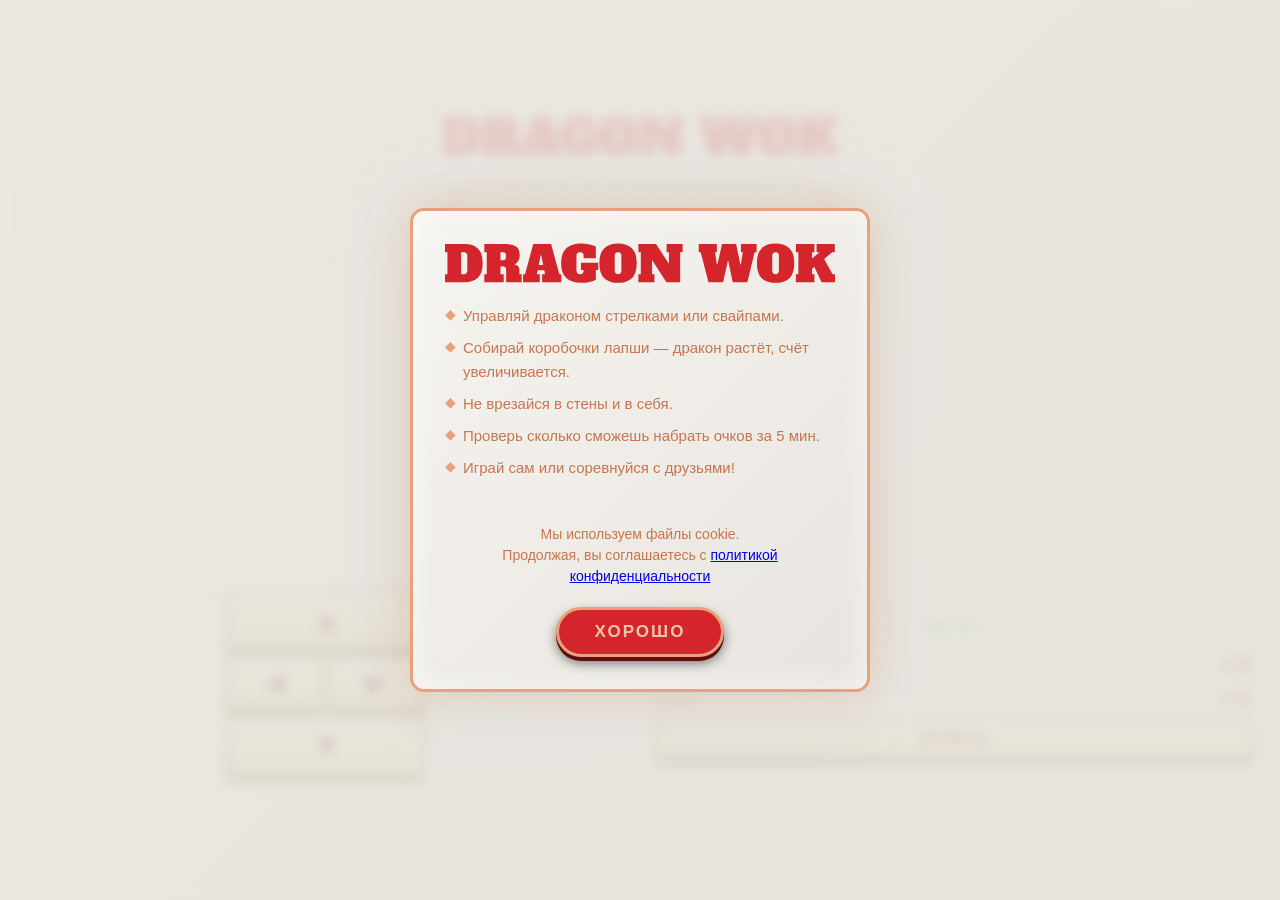
==== commit ec8b42cc: "add robots+privacy" ====
--- a/index.html
+++ b/index.html
@@ -86,14 +86,7 @@
   <div id="preloader">
 
     <!-- Логотип (SVG-инлайн) -->
-    <svg class="preloader-logo" xmlns="http://www.w3.org/2000/svg"
-         viewBox="0 12.2 478.1 40.3" width="478.1" height="40.3">
-      <g fill="#d4242c">
-        <g transform="translate(0, 0)">
-          <path d="M0 43.60L2.50 43.60L2.50 21.10L0 21.10L0 12.90L22.95 12.90Q29.40 12.90 32.80 15.55Q36.20 18.20 36.20 24.15Q36.20 27.50 34.85 29.95Q33.50 32.40 31 33.35L31.05 33.85Q35.85 34.60 35.85 39.75L35.85 43.60L38.20 43.60L38.20 51.80L22.35 51.80L22.35 40.05Q22.35 38.10 21.78 37.10Q21.20 36.10 19.98 35.75Q18.75 35.40 16.50 35.40L16.50 43.60L19.80 43.60L19.80 51.80L0 51.80L0 43.60M19.20 29.30Q20.65 29.30 21.38 28.53Q22.10 27.75 22.10 26.10L22.10 24.30Q22.10 22.65 21.38 21.88Q20.65 21.10 19.20 21.10L16.50 21.10L16.50 29.30L19.20 29.30ZM76.70 43.60L78.70 43.60L78.70 51.80L59.10 51.80L59.10 43.60L62.10 43.60L61.30 39.60L54.50 39.60L53.70 43.60L56.70 43.60L56.70 51.80L39.60 51.80L39.60 43.60L41.60 43.60L50.05 12.90L68.25 12.90L76.70 43.60M55.60 34.30L60.20 34.30L58.15 24.35L57.65 24.35L55.60 34.30ZM135.45 21.10L132.95 21.10L132.95 43.60L135.45 43.60L135.45 51.80L116.55 51.80L116.55 43.60L118.95 43.60L118.95 26.10L110.45 51.80L103.05 51.80L94.30 26.35L94.30 43.60L96.70 43.60L96.70 51.80L80.30 51.80L80.30 43.60L82.80 43.60L82.80 21.10L80.30 21.10L80.30 12.90L103.20 12.90L108.40 28.50L113.40 12.90L135.45 12.90L135.45 21.10ZM137.45 51.80L137.45 43.60L139.95 43.60L139.95 21.10L137.45 21.10L137.45 12.90L171.20 12.90L171.20 28.00L160.00 28.00L160.00 21.10L153.95 21.10L153.95 29.00L158.35 29.00L158.35 34.70L153.95 34.70L153.95 43.60L160.00 43.60L160.00 35.70L171.20 35.70L171.20 51.80L137.45 51.80ZM201.90 12.90L218.30 12.90L218.30 21.10L215.80 21.10L215.80 51.80L201.75 51.80L187.10 29.25L187.10 43.60L189.50 43.60L189.50 51.80L173.10 51.80L173.10 43.60L175.60 43.60L175.60 21.10L173.10 21.10L173.10 12.90L191.15 12.90L204.30 32.95L204.30 21.10L201.90 21.10L201.90 12.90ZM235.20 43.60L237.70 43.60L237.70 21.15L235.20 21.15L235.20 12.90L255.50 12.90Q263.85 12.90 268.78 17.48Q273.70 22.05 273.70 32.35Q273.70 42.65 268.78 47.23Q263.85 51.80 255.50 51.80L235.20 51.80L235.20 43.60M254.60 43.60Q256.30 43.60 257.15 42.70Q258 41.80 258 39.90L258 24.80Q258 21.10 254.60 21.10L251.70 21.10L251.70 43.60L254.60 43.60ZM275.40 43.60L277.90 43.60L277.90 21.10L275.40 21.10L275.40 12.90L298.35 12.90Q304.80 12.90 308.20 15.55Q311.60 18.20 311.60 24.15Q311.60 27.50 310.25 29.95Q308.90 32.40 306.40 33.35L306.45 33.85Q311.25 34.60 311.25 39.75L311.25 43.60L313.60 43.60L313.60 51.80L297.75 51.80L297.75 40.05Q297.75 38.10 297.18 37.10Q296.60 36.10 295.38 35.75Q294.15 35.40 291.90 35.40L291.90 43.60L295.20 43.60L295.20 51.80L275.40 51.80L275.40 43.60M294.60 29.30Q296.05 29.30 296.78 28.53Q297.50 27.75 297.50 26.10L297.50 24.30Q297.50 22.65 296.78 21.88Q296.05 21.10 294.60 21.10L291.90 21.10L291.90 29.30L294.60 29.30ZM352.10 43.60L354.10 43.60L354.10 51.80L334.50 51.80L334.50 43.60L337.50 43.60L336.70 39.60L329.90 39.60L329.10 43.60L332.10 43.60L332.10 51.80L315.00 51.80L315.00 43.60L317.00 43.60L325.45 12.90L343.65 12.90L352.10 43.60M331.00 34.30L335.60 34.30L333.55 24.35L333.05 24.35L331.00 34.30ZM391.90 39.30L389.40 39.30L389.40 49.30Q387.20 50.55 382.98 51.53Q378.75 52.50 373.85 52.50Q364.50 52.50 359.20 47.58Q353.90 42.65 353.90 32.35Q353.90 21.80 359.18 17Q364.45 12.20 374.25 12.20Q379.00 12.20 383.15 13.20Q387.30 14.20 389.40 15.45L389.40 27.40L376.90 27.40L376.90 25.05Q376.90 22.95 376.03 22.03Q375.15 21.10 373.25 21.10Q371.35 21.10 370.48 22.03Q369.60 22.95 369.60 25.05L369.60 39.65Q369.60 41.75 370.48 42.68Q371.35 43.60 373.25 43.60Q375.15 43.60 376.03 42.68Q376.90 41.75 376.90 39.65L376.90 39.30L374.20 39.30L374.20 31.85L391.90 31.85L391.90 39.30ZM412.10 52.50Q402.95 52.50 397.98 47.70Q393.00 42.90 393.00 32.35Q393.00 21.80 397.98 17Q402.95 12.20 412.10 12.20Q421.25 12.20 426.23 17Q431.20 21.80 431.20 32.35Q431.20 42.90 426.23 47.70Q421.25 52.50 412.10 52.50M412.10 43.60Q413.80 43.60 414.65 42.70Q415.50 41.80 415.50 39.90L415.50 24.80Q415.50 22.90 414.65 22.00Q413.80 21.10 412.10 21.10Q410.40 21.10 409.55 22.00Q408.70 22.90 408.70 24.80L408.70 39.90Q408.70 41.85 409.55 42.73Q410.40 43.60 412.10 43.60ZM461.70 12.90L478.10 12.90L478.10 21.10L475.60 21.10L475.60 51.80L461.55 51.80L446.90 29.25L446.90 43.60L449.30 43.60L449.30 51.80L432.90 51.80L432.90 43.60L435.40 43.60L435.40 21.10L432.90 21.10L432.90 12.90L450.95 12.90L464.10 32.95L464.10 21.10L461.70 21.10L461.70 12.90Z"/>
-        </g>
-      </g>
-    </svg>
+    <svg xmlns="http://www.w3.org/2000/svg" viewBox="0 12.199999809265137 398.70001220703125 40.29999923706055" data-asc="1.036" width="370.1" height="40.3"><g fill="#d4242c"><g transform="translate(0, 0)"><path d="M0 43.60L2.50 43.60L2.50 21.15L0 21.15L0 12.90L20.30 12.90Q28.65 12.90 33.58 17.48Q38.50 22.05 38.50 32.35Q38.50 42.65 33.58 47.23Q28.65 51.80 20.30 51.80L0 51.80L0 43.60M19.40 43.60Q21.10 43.60 21.95 42.70Q22.80 41.80 22.80 39.90L22.80 24.80Q22.80 21.10 19.40 21.10L16.50 21.10L16.50 43.60L19.40 43.60ZM40.20 43.60L42.70 43.60L42.70 21.10L40.20 21.10L40.20 12.90L63.15 12.90Q69.60 12.90 73 15.55Q76.40 18.20 76.40 24.15Q76.40 27.50 75.05 29.95Q73.70 32.40 71.20 33.35L71.25 33.85Q76.05 34.60 76.05 39.75L76.05 43.60L78.40 43.60L78.40 51.80L62.55 51.80L62.55 40.05Q62.55 38.10 61.98 37.10Q61.40 36.10 60.18 35.75Q58.95 35.40 56.70 35.40L56.70 43.60L60 43.60L60 51.80L40.20 51.80L40.20 43.60M59.40 29.30Q60.85 29.30 61.58 28.53Q62.30 27.75 62.30 26.10L62.30 24.30Q62.30 22.65 61.58 21.88Q60.85 21.10 59.40 21.10L56.70 21.10L56.70 29.30L59.40 29.30ZM116.90 43.60L118.90 43.60L118.90 51.80L99.30 51.80L99.30 43.60L102.30 43.60L101.50 39.60L94.70 39.60L93.90 43.60L96.90 43.60L96.90 51.80L79.80 51.80L79.80 43.60L81.80 43.60L90.25 12.90L108.45 12.90L116.90 43.60M95.80 34.30L100.40 34.30L98.35 24.35L97.85 24.35L95.80 34.30ZM156.70 39.30L154.20 39.30L154.20 49.30Q152 50.55 147.78 51.53Q143.55 52.50 138.65 52.50Q129.30 52.50 124 47.58Q118.70 42.65 118.70 32.35Q118.70 21.80 123.97 17Q129.25 12.20 139.05 12.20Q143.80 12.20 147.95 13.20Q152.10 14.20 154.20 15.45L154.20 27.40L141.70 27.40L141.70 25.05Q141.70 22.95 140.82 22.03Q139.95 21.10 138.05 21.10Q136.15 21.10 135.28 22.03Q134.40 22.95 134.40 25.05L134.40 39.65Q134.40 41.75 135.28 42.68Q136.15 43.60 138.05 43.60Q139.95 43.60 140.82 42.68Q141.70 41.75 141.70 39.65L141.70 39.30L139 39.30L139 31.85L156.70 31.85L156.70 39.30ZM176.90 52.50Q167.75 52.50 162.78 47.70Q157.80 42.90 157.80 32.35Q157.80 21.80 162.78 17Q167.75 12.20 176.90 12.20Q186.05 12.20 191.03 17Q196 21.80 196 32.35Q196 42.90 191.03 47.70Q186.05 52.50 176.90 52.50M176.90 43.60Q178.60 43.60 179.45 42.70Q180.30 41.80 180.30 39.90L180.30 24.80Q180.30 22.90 179.45 22.00Q178.60 21.10 176.90 21.10Q175.20 21.10 174.35 22.00Q173.50 22.90 173.50 24.80L173.50 39.90Q173.50 41.85 174.35 42.73Q175.20 43.60 176.90 43.60ZM226.50 12.90L242.90 12.90L242.90 21.10L240.40 21.10L240.40 51.80L226.35 51.80L211.70 29.25L211.70 43.60L214.10 43.60L214.10 51.80L197.70 51.80L197.70 43.60L200.20 43.60L200.20 21.10L197.70 21.10L197.70 12.90L215.75 12.90L228.90 32.95L228.90 21.10L226.50 21.10L226.50 12.90ZM302.55 12.90L318.55 12.90L318.55 21.10L316.55 21.10L309.10 51.80L294.15 51.80L289.60 30.20L289.10 30.20L284.30 51.80L269.35 51.80L261.40 21.10L259.40 21.10L259.40 12.90L277.90 12.90L277.90 21.10L276.00 21.10L277.95 33.85L278.45 33.85L283.20 12.90L297.60 12.90L302.00 33.85L302.50 33.85L304.45 21.10L302.55 21.10L302.55 12.90ZM337.95 52.50Q328.80 52.50 323.82 47.70Q318.85 42.90 318.85 32.35Q318.85 21.80 323.82 17Q328.80 12.20 337.95 12.20Q347.10 12.20 352.07 17Q357.05 21.80 357.05 32.35Q357.05 42.90 352.07 47.70Q347.10 52.50 337.95 52.50M337.95 43.60Q339.65 43.60 340.50 42.70Q341.35 41.80 341.35 39.90L341.35 24.80Q341.35 22.90 340.50 22.00Q339.65 21.10 337.95 21.10Q336.25 21.10 335.40 22.00Q334.55 22.90 334.55 24.80L334.55 39.90Q334.55 41.85 335.40 42.73Q336.25 43.60 337.95 43.60ZM396.20 43.60L398.70 43.60L398.70 51.80L385.05 51.80L377.55 36.30L375.25 38.20L375.25 43.60L377.65 43.60L377.65 51.80L358.75 51.80L358.75 43.60L361.25 43.60L361.25 21.10L358.75 21.10L358.75 12.90L377.65 12.90L377.65 21.10L375.25 21.10L375.25 27.70L383 21.10L379.85 21.10L379.85 12.90L398.45 12.90L398.45 21.10L395.95 21.10L387.60 28.00L396.20 43.60Z"/></g></g></svg>  
 
     <!-- Голова дракона -->
     <img class="preloader-head" src="game/assets/head.svg" alt="">
@@ -213,7 +206,7 @@
       </div>
 
       <div class="intro-cookie">
-        Мы используем файлы cookie. <br>Продолжая, вы соглашаетесь с этим
+        Мы используем файлы cookie. <br>Продолжая, вы соглашаетесь с <a href="/privacy.html">политикой конфиденциальности</a>
       </div>
 
       <button class="intro-accept" id="introAccept" type="button">
